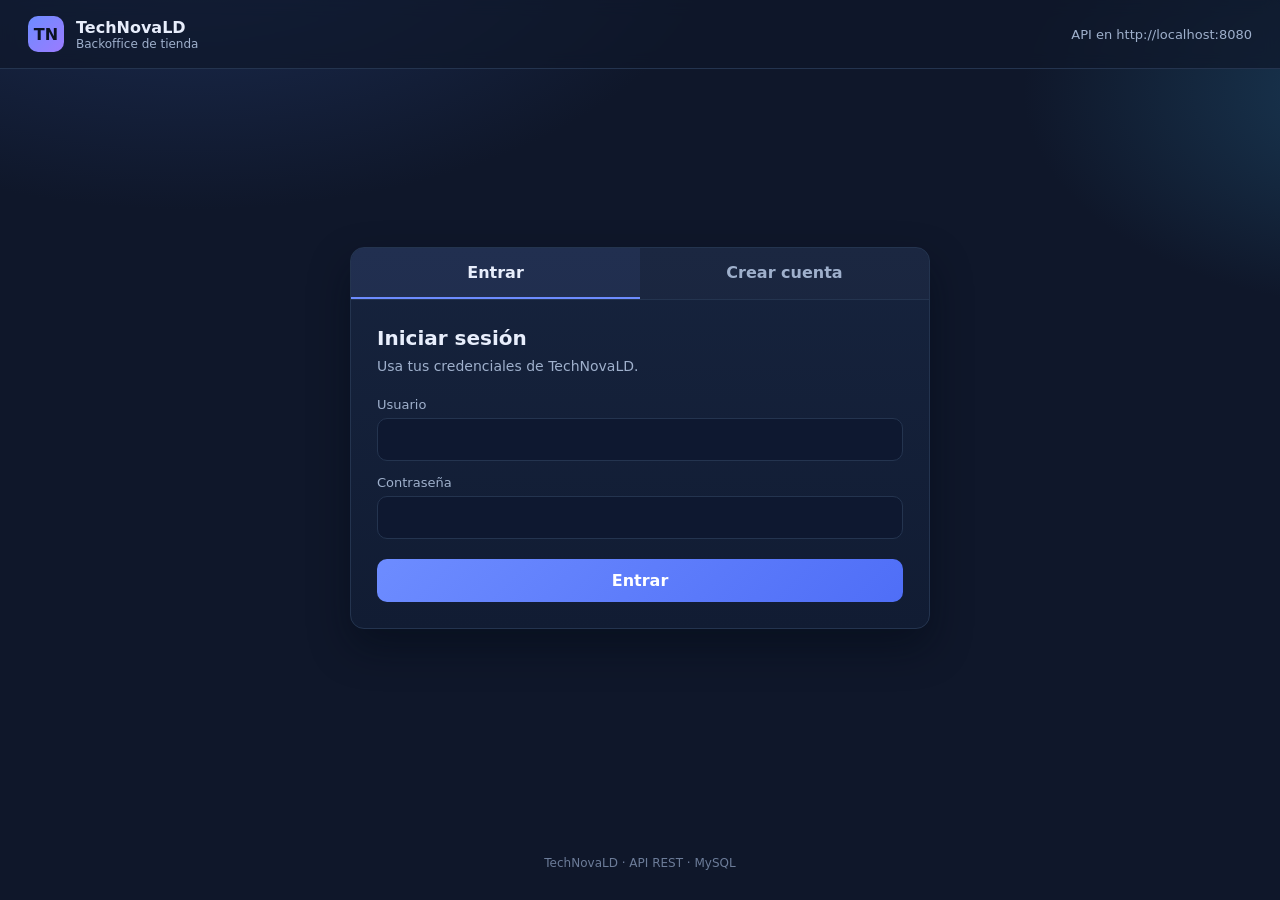
==== src/main/resources/static/index.html @ f18e4d09 "feat(frontend): implementar UI completa y habilitar estáticos en seguridad Cubre la totalidad de los" ====
<!DOCTYPE html>
<html lang="es">
<head>
    <meta charset="UTF-8">
    <meta name="viewport" content="width=device-width, initial-scale=1">
    <title>TechNovaLD · Acceso</title>
    <link rel="stylesheet" href="css/style.css">
</head>
<body>

<header class="topbar">
    <div class="brand">
        <span class="brand__mark" aria-hidden="true">TN</span>
        <span>TechNovaLD<small>Backoffice de tienda</small></span>
    </div>
    <span class="topbar__hint">API en http://localhost:8080</span>
</header>

<main class="auth">
    <section class="card" aria-label="Acceso y registro">

        <div class="sesion" id="banner-sesion" hidden>
            <span>Sesión iniciada como <strong data-usuario></strong> · <span data-rol></span></span>
            <div class="acciones">
                <a class="btn btn--ghost btn--sm" id="btn-panel" href="#">Ir a mi panel</a>
                <button type="button" class="btn btn--ghost btn--sm" id="btn-salir">Cerrar sesión</button>
            </div>
        </div>

        <div class="tabs" role="tablist" aria-label="Acceso o registro">
            <button class="tab is-active" data-panel="login" role="tab" aria-selected="true"
                    aria-controls="form-login">Entrar</button>
            <button class="tab" data-panel="registro" role="tab" aria-selected="false"
                    aria-controls="form-registro">Crear cuenta</button>
        </div>

        <div id="aviso" class="aviso" role="alert" hidden></div>

        <form id="form-login" class="panel is-active" data-panel="login" novalidate>
            <h2>Iniciar sesión</h2>
            <p class="lead">Usa tus credenciales de TechNovaLD.</p>
            <div class="grid">
                <div class="field full">
                    <label for="login-username">Usuario</label>
                    <input id="login-username" name="username" autocomplete="username" required>
                </div>
                <div class="field full">
                    <label for="login-password">Contraseña</label>
                    <input id="login-password" name="password" type="password"
                           autocomplete="current-password" required>
                </div>
            </div>
            <button class="btn" type="submit">Entrar</button>
        </form>

        <form id="form-registro" class="panel" data-panel="registro" novalidate>
            <h2>Crear cuenta de cliente</h2>
            <p class="lead">El sistema genera tu usuario y contraseña.</p>
            <div class="grid">
                <div class="field">
                    <label for="reg-nombre">Nombre</label>
                    <input id="reg-nombre" name="nombre" autocomplete="given-name" maxlength="100" required>
                </div>
                <div class="field">
                    <label for="reg-apellido">Apellidos</label>
                    <input id="reg-apellido" name="apellido" autocomplete="family-name" maxlength="150" required>
                </div>
                <div class="field">
                    <label for="reg-dni">DNI</label>
                    <input id="reg-dni" name="dni" placeholder="12345678Z" maxlength="9"
                           pattern="[0-9]{8}[A-Z]" title="8 números y una letra mayúscula" required>
                </div>
                <div class="field">
                    <label for="reg-telefono">Teléfono</label>
                    <input id="reg-telefono" name="telefono" type="tel" autocomplete="tel"
                           maxlength="20" required>
                </div>
                <div class="field full">
                    <label for="reg-email">Email</label>
                    <input id="reg-email" name="email" type="email" autocomplete="email"
                           maxlength="100" required>
                </div>
                <div class="field full">
                    <label for="reg-direccion">Dirección</label>
                    <input id="reg-direccion" name="direccion" autocomplete="street-address"
                           maxlength="255" required>
                </div>
            </div>
            <button class="btn" type="submit">Crear cuenta</button>
        </form>

        <section id="panel-exito" class="panel" data-panel="exito">
            <h2>Cuenta creada</h2>
            <p class="lead">Guarda estas credenciales: la contraseña no se vuelve a mostrar.</p>
            <div class="credenciales">
                <div class="credencial"><span>Usuario</span><code id="exito-username"></code></div>
                <div class="credencial"><span>Contraseña inicial</span><code id="exito-password"></code></div>
            </div>
            <button class="btn" type="button" id="btn-ir-login">Entrar con estas credenciales</button>
        </section>

    </section>
</main>

<p class="pie">TechNovaLD · API REST · MySQL</p>

<script type="module" src="js/auth.js"></script>
</body>
</html>
---- src/main/resources/static/css/style.css ----
:root {
    --bg: #0f172a;
    --bg-soft: #111c33;
    --card: #16233d;
    --border: #24344f;
    --text: #e8eefc;
    --muted: #9fb0cc;
    --accent: #6d8cff;
    --accent-strong: #4f6ef7;
    --ok: #35c48b;
    --error: #ff6b6b;
    --radius: 14px;
    --shadow: 0 18px 40px rgba(3, 8, 20, .45);
    --font: system-ui, -apple-system, "Segoe UI", Roboto, "Helvetica Neue", Arial, sans-serif;
}

* { box-sizing: border-box; }

body {
    margin: 0;
    min-height: 100vh;
    display: flex;
    flex-direction: column;
    font-family: var(--font);
    color: var(--text);
    background:
            radial-gradient(900px 500px at 15% -10%, #1d2f57 0%, transparent 60%),
            radial-gradient(700px 400px at 110% 10%, #1a3b57 0%, transparent 55%),
            var(--bg);
}

a { color: var(--accent); }

/* barra superior */
.topbar {
    display: flex;
    align-items: center;
    justify-content: space-between;
    gap: 16px;
    padding: 16px 28px;
    border-bottom: 1px solid var(--border);
    background: rgba(15, 23, 42, .7);
    backdrop-filter: blur(8px);
}

.brand { display: flex; align-items: center; gap: 12px; font-weight: 700; }
.brand small { display: block; font-size: 12px; font-weight: 500; color: var(--muted); }
.brand__mark {
    display: grid;
    place-items: center;
    width: 36px;
    height: 36px;
    border-radius: 10px;
    background: linear-gradient(135deg, var(--accent), #9b7bff);
    color: #0b1222;
    font-weight: 800;
}
.topbar__hint { color: var(--muted); font-size: 13px; }

/* tarjeta central */
.auth { flex: 1; display: grid; place-items: center; padding: 40px 20px 60px; }

.card {
    width: min(580px, 100%);
    overflow: hidden;
    border: 1px solid var(--border);
    border-radius: var(--radius);
    background: linear-gradient(180deg, var(--card), var(--bg-soft));
    box-shadow: var(--shadow);
}

/* sesión */
.sesion {
    display: flex;
    align-items: center;
    justify-content: space-between;
    gap: 12px;
    padding: 12px 24px;
    border-bottom: 1px solid var(--border);
    color: var(--muted);
    font-size: 13px;
}
.sesion strong { color: var(--text); }

/* pestañas */
.tabs { display: flex; border-bottom: 1px solid var(--border); background: rgba(255, 255, 255, .02); }

.tab {
    flex: 1;
    padding: 15px 12px;
    border: 0;
    border-bottom: 2px solid transparent;
    background: transparent;
    color: var(--muted);
    font: inherit;
    font-weight: 600;
    cursor: pointer;
}
.tab:hover { color: var(--text); }
.tab.is-active { color: var(--text); border-bottom-color: var(--accent); background: rgba(109, 140, 255, .08); }

/* paneles y formularios */
.panel { display: none; padding: 26px; }
.panel.is-active { display: block; }
.panel h2 { margin: 0 0 6px; font-size: 20px; }
.lead { margin: 0 0 20px; color: var(--muted); font-size: 14px; line-height: 1.5; }

.grid { display: grid; grid-template-columns: 1fr 1fr; gap: 14px; margin-bottom: 20px; }
.grid .full { grid-column: 1 / -1; }
@media (max-width: 540px) { .grid { grid-template-columns: 1fr; } }

.field { display: flex; flex-direction: column; gap: 6px; }
.field label { font-size: 13px; color: var(--muted); }
.field input {
    width: 100%;
    padding: 11px 12px;
    border: 1px solid var(--border);
    border-radius: 10px;
    background: #0e1830;
    color: var(--text);
    font: inherit;
    outline: none;
    transition: border-color .15s, box-shadow .15s;
}
.field input::placeholder { color: #6c7c99; }
.field input:focus { border-color: var(--accent); box-shadow: 0 0 0 3px rgba(109, 140, 255, .18); }

/* botones */
.btn {
    display: inline-flex;
    align-items: center;
    justify-content: center;
    gap: 8px;
    width: 100%;
    padding: 12px 16px;
    border: 0;
    border-radius: 10px;
    background: linear-gradient(135deg, var(--accent), var(--accent-strong));
    color: #fff;
    font: inherit;
    font-weight: 700;
    text-align: center;
    text-decoration: none;
    cursor: pointer;
    transition: filter .15s, transform .08s;
}
.btn:hover { filter: brightness(1.07); }
.btn:active { transform: translateY(1px); }
.btn[disabled] { opacity: .6; cursor: progress; }
.btn--ghost { background: transparent; border: 1px solid var(--border); color: var(--text); font-weight: 600; }
.btn--ghost:hover { border-color: var(--accent); filter: none; }
.btn--sm { width: auto; padding: 8px 12px; font-size: 13px; }

/* avisos */
.aviso {
    margin: 18px 26px 0;
    padding: 12px 14px;
    border: 1px solid transparent;
    border-radius: 10px;
    font-size: 14px;
    line-height: 1.45;
    white-space: pre-line;
}
.aviso--error { background: rgba(255, 107, 107, .1); border-color: rgba(255, 107, 107, .4); color: #ffc9c9; }
.aviso--ok { background: rgba(53, 196, 139, .1); border-color: rgba(53, 196, 139, .4); color: #b9f3d9; }

/* credenciales generadas */
.credenciales { display: grid; gap: 10px; margin-bottom: 18px; }
.credencial {
    display: flex;
    align-items: center;
    justify-content: space-between;
    gap: 12px;
    padding: 12px 14px;
    border: 1px dashed var(--border);
    border-radius: 10px;
    background: #0e1830;
}
.credencial span { color: var(--muted); font-size: 13px; }
.credencial code { color: #cfe0ff; font-size: 15px; }

/* tablas (paneles siguientes) */
table { width: 100%; border-collapse: collapse; font-size: 14px; }
th, td { padding: 10px 12px; text-align: left; border-bottom: 1px solid var(--border); }
th { color: var(--muted); font-size: 12px; font-weight: 600; text-transform: uppercase; letter-spacing: .04em; }
tbody tr:hover { background: rgba(255, 255, 255, .03); }

.pie { padding: 18px; color: #6c7c99; font-size: 12px; text-align: center; }

[hidden] { display: none !important; }

/* ============ paneles internos (admin / cliente) ============ */

.page {
    flex: 1;
    width: min(1180px, 100%);
    margin: 0 auto;
    padding: 24px 20px 48px;
}
.page--narrow { width: min(720px, 100%); }

.page__head {
    display: flex;
    align-items: flex-end;
    justify-content: space-between;
    gap: 16px;
    margin-bottom: 18px;
}
.page__head h1 { margin: 0; font-size: 24px; }
.page__head p { margin: 4px 0 0; color: var(--muted); font-size: 14px; }

.page > .aviso { margin: 0 0 18px; }

.admin {
    display: grid;
    grid-template-columns: 380px minmax(0, 1fr);
    gap: 20px;
    align-items: start;
}
.admin .card { width: 100%; }
@media (max-width: 940px) { .admin { grid-template-columns: 1fr; } }

.panel__head {
    display: flex;
    align-items: center;
    justify-content: space-between;
    gap: 12px;
    margin-bottom: 16px;
}
.panel__head h2 { margin: 0; }
.panel h3 { margin: 0 0 10px; font-size: 16px; }

.tabla-wrap { overflow-x: auto; }
.tabla-wrap table { min-width: 640px; }

.badge {
    display: inline-block;
    padding: 3px 9px;
    border: 1px solid var(--border);
    border-radius: 999px;
    color: var(--muted);
    font-size: 12px;
    font-weight: 600;
}
.badge--admin { color: #cfe0ff; border-color: rgba(109, 140, 255, .5); background: rgba(109, 140, 255, .12); }
.badge--trabajador { color: #b9f3d9; border-color: rgba(53, 196, 139, .45); background: rgba(53, 196, 139, .1); }
.badge--off { color: #ffc9c9; border-color: rgba(255, 107, 107, .4); background: rgba(255, 107, 107, .1); }

.muted { color: var(--muted); }
.hint { margin: 0; color: var(--muted); font-size: 12px; }

.acciones { display: flex; align-items: center; gap: 10px; flex-wrap: wrap; }
.acciones .btn { width: auto; }
.topbar .acciones { justify-content: flex-end; }

.field select {
    width: 100%;
    padding: 11px 12px;
    border: 1px solid var(--border);
    border-radius: 10px;
    background: #0e1830;
    color: var(--text);
    font: inherit;
    outline: none;
}
.field select:focus { border-color: var(--accent); box-shadow: 0 0 0 3px rgba(109, 140, 255, .18); }

.field input:disabled { opacity: .65; cursor: not-allowed; }

.bloque-exito {
    margin-top: 18px;
    padding-top: 18px;
    border-top: 1px solid var(--border);
}

/* ============ filas clicables ============ */

.fila { cursor: pointer; }
.fila:hover { background: rgba(255, 255, 255, .045); }
.fila:focus-visible { outline: 2px solid var(--accent); outline-offset: -2px; }

.tabla-hint { margin-top: 12px; }
.bloque-acciones { margin-top: 12px; }

/* ============ modal ============ */

.modal {
    position: fixed;
    inset: 0;
    z-index: 50;
    display: grid;
    place-items: center;
    padding: 20px;
}

.modal__backdrop {
    position: absolute;
    inset: 0;
    background: rgba(5, 9, 20, .7);
    backdrop-filter: blur(3px);
}

.modal__caja {
    position: relative;
    width: min(560px, 100%);
    max-height: min(80vh, 720px);
    overflow: auto;
    border: 1px solid var(--border);
    border-radius: var(--radius);
    background: linear-gradient(180deg, var(--card), var(--bg-soft));
    box-shadow: var(--shadow);
}

.modal__head {
    display: flex;
    align-items: center;
    justify-content: space-between;
    gap: 12px;
    padding: 18px 22px;
    border-bottom: 1px solid var(--border);
}
.modal__head h2 { margin: 0; font-size: 18px; }

.modal__cerrar {
    width: 34px;
    height: 34px;
    border: 1px solid var(--border);
    border-radius: 9px;
    background: transparent;
    color: var(--text);
    font-size: 20px;
    line-height: 1;
    cursor: pointer;
}
.modal__cerrar:hover { border-color: var(--accent); }

.modal__body { padding: 20px 22px; }
.modal__pie { padding: 0 22px 20px; }

.detalle {
    display: grid;
    grid-template-columns: 140px 1fr;
    gap: 10px 14px;
    margin: 0;
}
.detalle dt { color: var(--muted); font-size: 13px; }
.detalle dd { margin: 0; }

.modal__error {
    margin: 0;
    padding: 12px 14px;
    border: 1px solid rgba(255, 107, 107, .4);
    border-radius: 10px;
    background: rgba(255, 107, 107, .1);
    color: #ffc9c9;
    font-size: 14px;
}

body.sin-scroll { overflow: hidden; }
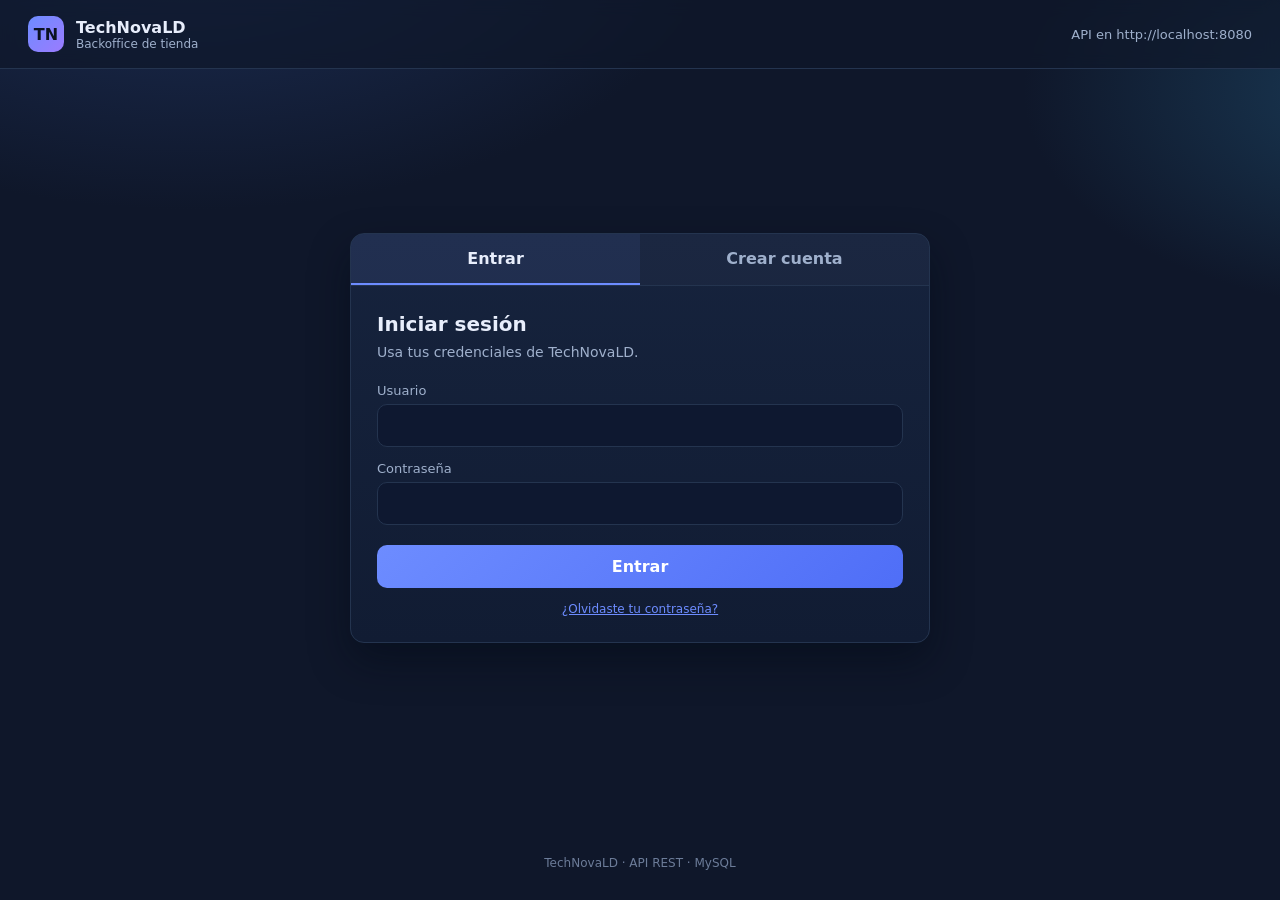
==== commit c40aafd0: "feat(frontend): implementar UI de recuperación y cambio de contraseña - index.html y auth.js: Añadid" ====
--- a/src/main/resources/static/index.html
+++ b/src/main/resources/static/index.html
@@ -51,6 +51,9 @@
                 </div>
             </div>
             <button class="btn" type="submit">Entrar</button>
+            <p class="hint centro">
+                <button type="button" class="enlace" id="btn-olvido">¿Olvidaste tu contraseña?</button>
+            </p>
         </form>
 
         <form id="form-registro" class="panel" data-panel="registro" novalidate>
@@ -89,6 +92,22 @@
             <button class="btn" type="submit">Crear cuenta</button>
         </form>
 
+        <form id="form-recuperar" class="panel" data-panel="recuperar" novalidate>
+            <h2>Recuperar contraseña</h2>
+            <p class="lead">Te enviaremos una contraseña temporal al email de tu cuenta.</p>
+            <div class="grid">
+                <div class="field full">
+                    <label for="rec-email">Email</label>
+                    <input id="rec-email" name="email" type="email" autocomplete="email"
+                           maxlength="100" required>
+                </div>
+            </div>
+            <button class="btn" type="submit">Enviar contraseña temporal</button>
+            <p class="hint centro">
+                <button type="button" class="enlace" id="btn-volver-login">Volver al login</button>
+            </p>
+        </form>
+
         <section id="panel-exito" class="panel" data-panel="exito">
             <h2>Cuenta creada</h2>
             <p class="lead">Guarda estas credenciales: la contraseña no se vuelve a mostrar.</p>
--- a/src/main/resources/static/css/style.css
+++ b/src/main/resources/static/css/style.css
@@ -356,4 +356,22 @@
     font-size: 14px;
 }
 
-body.sin-scroll { overflow: hidden; }+body.sin-scroll { overflow: hidden; }
+
+/* ============ enlaces de texto y ayudas ============ */
+
+.enlace {
+    padding: 0;
+    border: 0;
+    background: none;
+    color: var(--accent);
+    font: inherit;
+    text-decoration: underline;
+    cursor: pointer;
+}
+.enlace:hover { color: #9fb4ff; }
+
+.centro { margin-top: 14px; text-align: center; }
+
+/* Dentro de un modal el aviso no arrastra los márgenes de la tarjeta */
+.modal .aviso { margin: 0 0 16px; }
